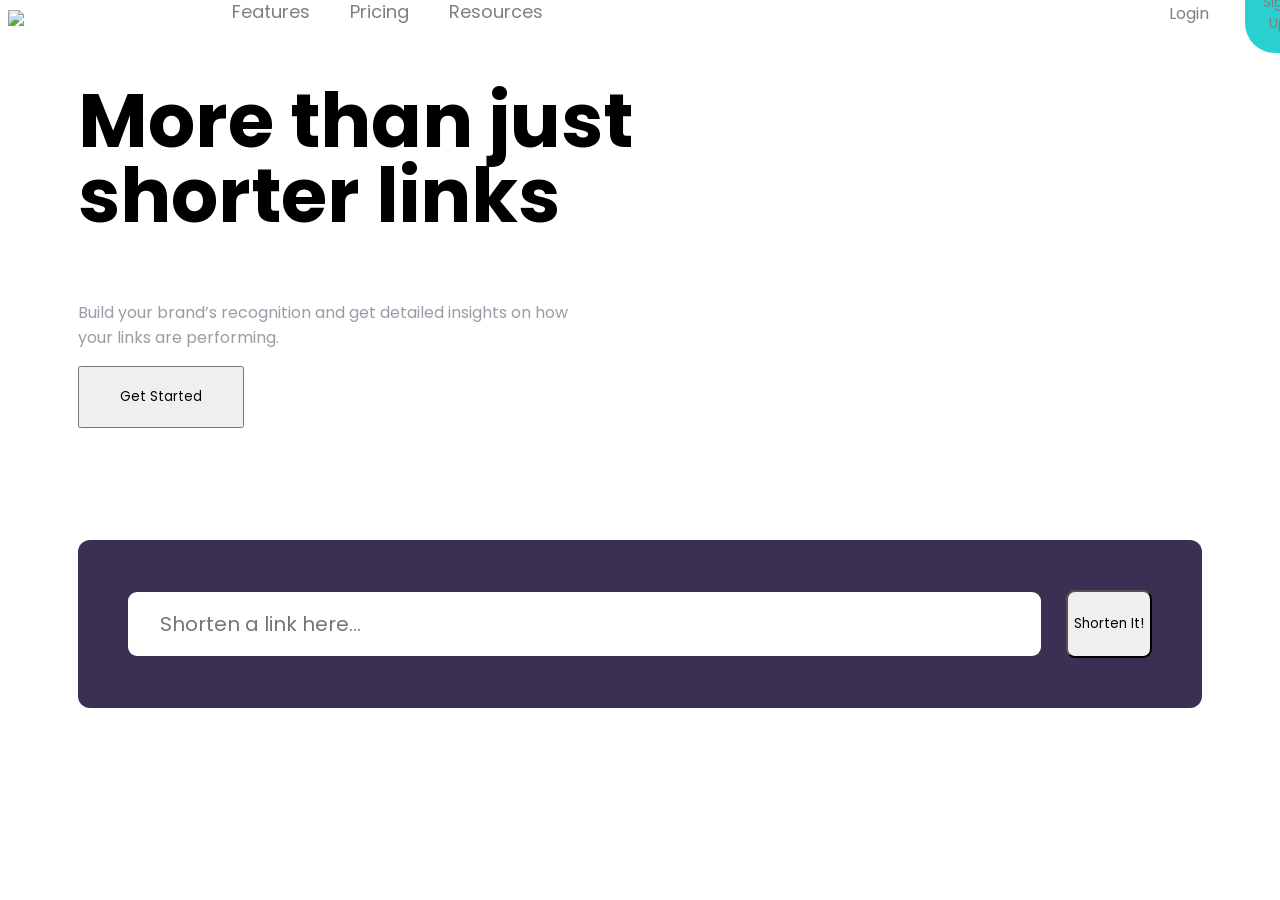
==== index.html @ 84869c30 "Changes" ====
<!DOCTYPE html>
<html lang="en">
  <head>
    <meta charset="utf-8" />
    <link rel="icon" href="%PUBLIC_URL%/favicon.ico" />
    <link rel="stylesheet" href="/styles.css" />
    <meta name="viewport" content="width=device-width, initial-scale=1" />
    <meta name="theme-color" content="#000000" />

    <link rel="apple-touch-icon" href="%PUBLIC_URL%/logo192.png" />
    <link rel="preconnect" href="https://fonts.gstatic.com">
    <link href="https://fonts.googleapis.com/css2?family=Poppins&display=swap" rel="stylesheet">
    <link rel="manifest" href="%PUBLIC_URL%/manifest.json" />
    <title>React App</title>
  </head>
  <body>
    <noscript>You need to enable JavaScript to run this app.</noscript>
    <div id="root">
      <header>
        <div class="Navbar">
          <a class="Navbarimage">
          <img src="./images/logo.svg" class="shortly">
          </a>
          <nav class="navbar-links">
          <a href="">Features</a>
          <a href="">Pricing</a>
          <a href="">Resources</a>
          <button type="button" class="btn-navbar">Login</button>
          <button type="button" class="btn-signup">Sign Up</button>
          </nav>
        </div>
      </header>
      <div class="firstcontainer">
      <div class="firstbody">
        <h1 class="title">More than just shorter links</h1>
        <p class="text">
          Build your brand’s recognition and get detailed insights on how your links are performing.
        </p>
      <button class="btn-primary btn">Get Started</button>
      </div>

      <div class="img-wrapper">
        <img src="./images/illustration-working.svg" alt="" role="presentation" />
      </div>

      <form class="shorten-url-form">
        <input type="url" placeholder="Shorten a link here&hellip;" required />
        <button type="submit" class="btn btn-primary">Shorten It!</button>
      </form>
    </div>
    </div>
  </body>
</html>
---- styles.css ----
header
{
    font-family: 'Poppins', sans-serif;

}
header .navbar-links {
    position: absolute;
    background-color:transparent;
    margin-left:180px;
    display: flex;
    flex-direction: row;
    padding: 20px 24px 40px;
    border-radius: 9px;
  }
  header .navbar-links a {
    text-decoration: none;
    padding: 20px 20px 20px 20px;
    margin-right: 0;
    margin-top: -75px;
    font-size: 18px;
    color: gray;
  }

  header .navbar-links a:active {
    color: black;
  }

  .btn-navbar{
    font-family: 'Poppins', sans-serif;
    border: none;
    cursor: pointer;
    font-size: 16px;
    margin-top: -80px;
    margin-left: 600px;
    background-color:transparent;
    color: gray;
  }

  .btn-signup
  {
    font-family: 'Poppins', sans-serif;
    border-radius: 30px;
    border: none;   
    margin-top: -80px;
    margin-left: 30px;
    cursor: pointer;
    font-size: 14px;
    size: 1px;
    padding: 5px 18px;
    background-color:hsl(180, 66%, 49%);
    color: gray;
  }

  .firstcontainer {
    font-family: 'Poppins', sans-serif;
    grid-column: 1/4;
  
    display: grid;
    grid-template-columns: inherit;
  
    overflow: hidden;
  }
  
  .firstcontainer .img-wrapper {
    font-family: 'Poppins', sans-serif;
    grid-column: 2/4;
    justify-self: end;
    grid-row: 1;
  }
  
  .firstcontainer .firstbody {
    font-family: 'Poppins', sans-serif;
    margin-bottom: 45px;
    grid-column: 2/3;
    grid-row: 1;
    display: flex;
    flex-direction: column;
    align-items: flex-start;
  
    max-width: 60%;
  }
  
  
  .firstcontainer .firstbody .btn {
    padding: 19px 40px;
    font-family: 'Poppins', sans-serif;

    
  }
  
  .firstcontainer .title {
    font-size: 75px;
    line-height: 1;
    font-family: 'Poppins', sans-serif;
  }
  
  .firstcontainer .text {
    color: hsl(257, 7%, 63%);
    font-family: 'Poppins', sans-serif;
    display: flex;
    max-width: 74%;
  }
  
  .firstcontainer .shorten-url-form {
    font-family: 'Poppins', sans-serif;
    background: hsl(257, 27%, 26%) url(../images/bg-shorten-desktop.svg) no-repeat;
    background-size: cover;
    border-radius: 12px;
    align-items: center;
    grid-row: 2;
    grid-column: 2/3;
    display: flex;
    margin-top: 67px;
    padding: 50px;
  }
  
  .firstcontainer .shorten-url-form input {
    font-family: 'Poppins', sans-serif;
    flex: 1;
    font-size: 20px;
    padding: 17px 32px;
    border-radius: 4px;
    margin-right: 25px;
    border-radius: 9px;
    border: none;
  }
  
  .firstcontainer .shorten-url-form .btn {
    font-family: 'Poppins', sans-serif;
    padding-top: 22px;
    padding-bottom: 22px;
    border-radius: 9px;
  }
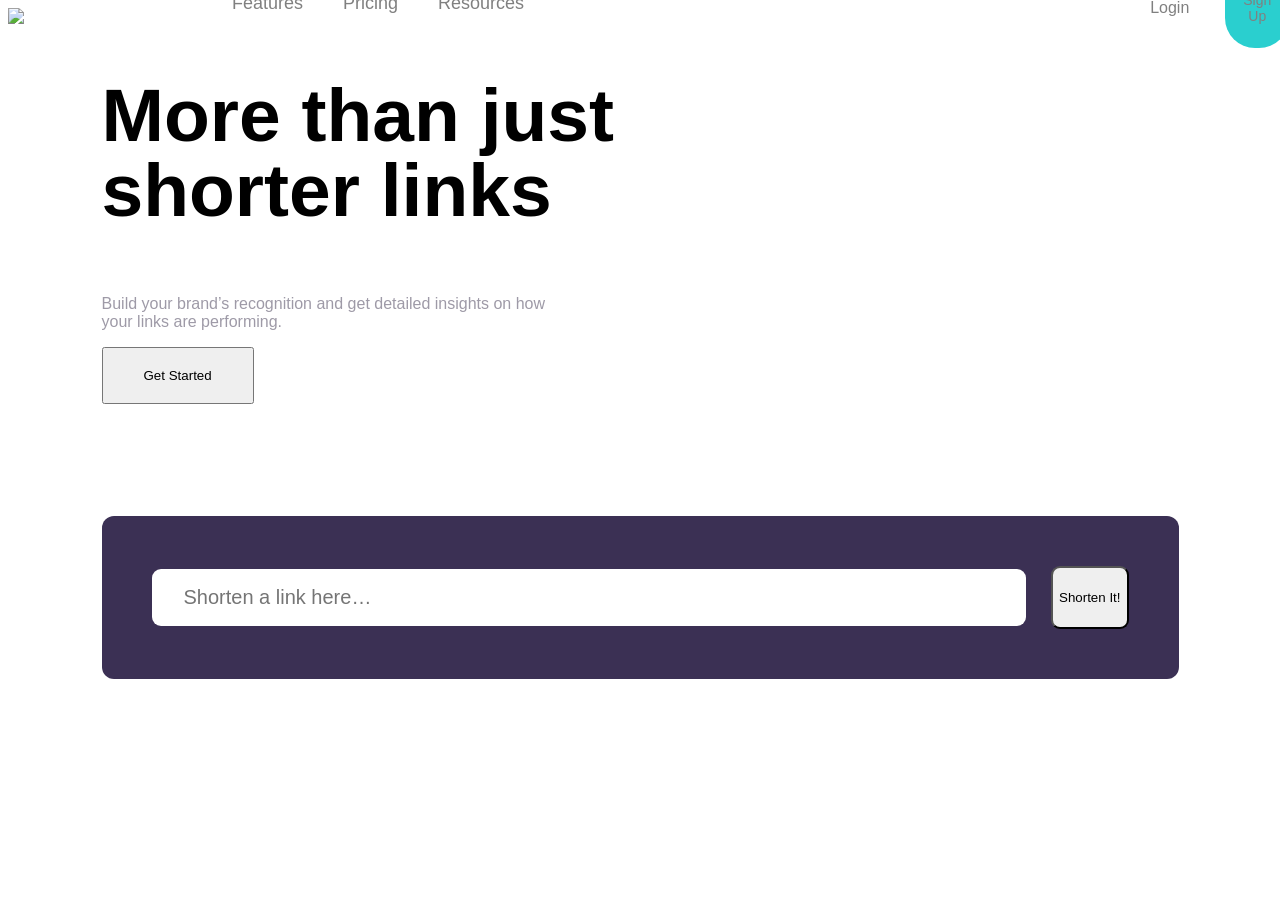
==== commit b92fb528: "update" ====
--- a/index.html
+++ b/index.html
@@ -2,15 +2,9 @@
 <html lang="en">
   <head>
     <meta charset="utf-8" />
-    <link rel="icon" href="%PUBLIC_URL%/favicon.ico" />
-    <link rel="stylesheet" href="/styles.css" />
-    <meta name="viewport" content="width=device-width, initial-scale=1" />
-    <meta name="theme-color" content="#000000" />
-
-    <link rel="apple-touch-icon" href="%PUBLIC_URL%/logo192.png" />
-    <link rel="preconnect" href="https://fonts.gstatic.com">
-    <link href="https://fonts.googleapis.com/css2?family=Poppins&display=swap" rel="stylesheet">
-    <link rel="manifest" href="%PUBLIC_URL%/manifest.json" />
+  
+    <link rel="stylesheet" href="./styles.css" />
+  
     <title>React App</title>
   </head>
   <body>
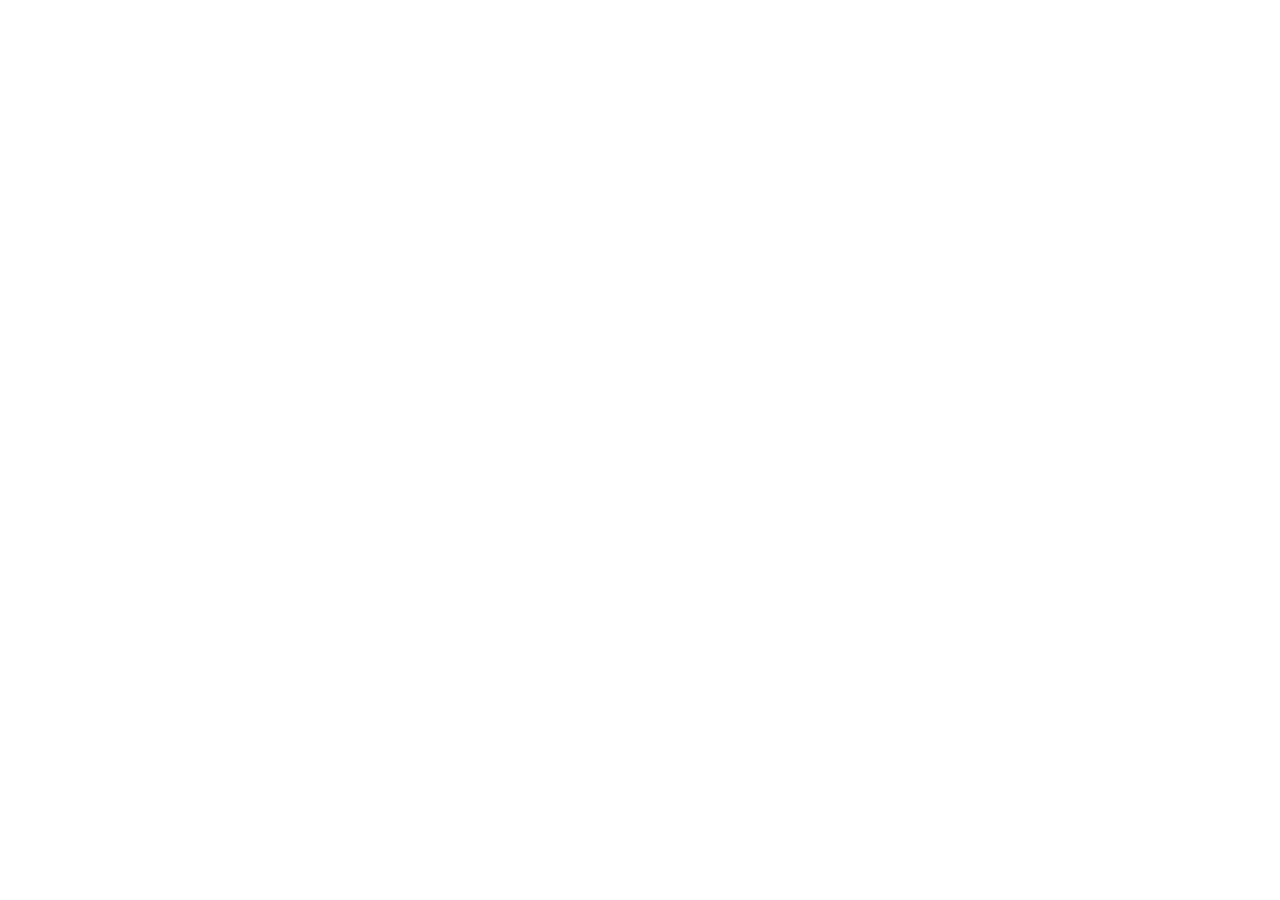
==== commit fe52c4ff: "changes" ====
--- a/index.html
+++ b/index.html
@@ -1,47 +1,17 @@
 <!DOCTYPE html>
 <html lang="en">
-  <head>
-    <meta charset="utf-8" />
-  
-    <link rel="stylesheet" href="./styles.css" />
-  
-    <title>React App</title>
-  </head>
-  <body>
-    <noscript>You need to enable JavaScript to run this app.</noscript>
-    <div id="root">
-      <header>
-        <div class="Navbar">
-          <a class="Navbarimage">
-          <img src="./images/logo.svg" class="shortly">
-          </a>
-          <nav class="navbar-links">
-          <a href="">Features</a>
-          <a href="">Pricing</a>
-          <a href="">Resources</a>
-          <button type="button" class="btn-navbar">Login</button>
-          <button type="button" class="btn-signup">Sign Up</button>
-          </nav>
-        </div>
-      </header>
-      <div class="firstcontainer">
-      <div class="firstbody">
-        <h1 class="title">More than just shorter links</h1>
-        <p class="text">
-          Build your brand’s recognition and get detailed insights on how your links are performing.
-        </p>
-      <button class="btn-primary btn">Get Started</button>
-      </div>
-
-      <div class="img-wrapper">
-        <img src="./images/illustration-working.svg" alt="" role="presentation" />
-      </div>
-
-      <form class="shorten-url-form">
-        <input type="url" placeholder="Shorten a link here&hellip;" required />
-        <button type="submit" class="btn btn-primary">Shorten It!</button>
-      </form>
-    </div>
-    </div>
-  </body>
-</html>
+<head>
+    <meta charset="UTF-8">
+    <meta http-equiv="X-UA-Compatible" content="IE=edge">
+    <meta name="viewport" content="width=device-width, initial-scale=1.0">
+    <script src="https://unpkg.com/three@0.100.0/build/three.js"></script>
+    <script src="https://unpkg.com/three@0.85.0/examples/js/controls/OrbitControls.js"></script>
+    <script src="https://cdnjs.cloudflare.com/ajax/libs/stats.js/r16/Stats.js"></script>
+    <script src="https://unpkg.com/three@0.88.0/examples/js/loaders/GLTFLoader.js"></script>
+    <title>ThreeJS</title>
+</head>
+<body>
+    <div id="myStats"></div>
+    <script src="./index.js"></script>
+</body>
+</html>
